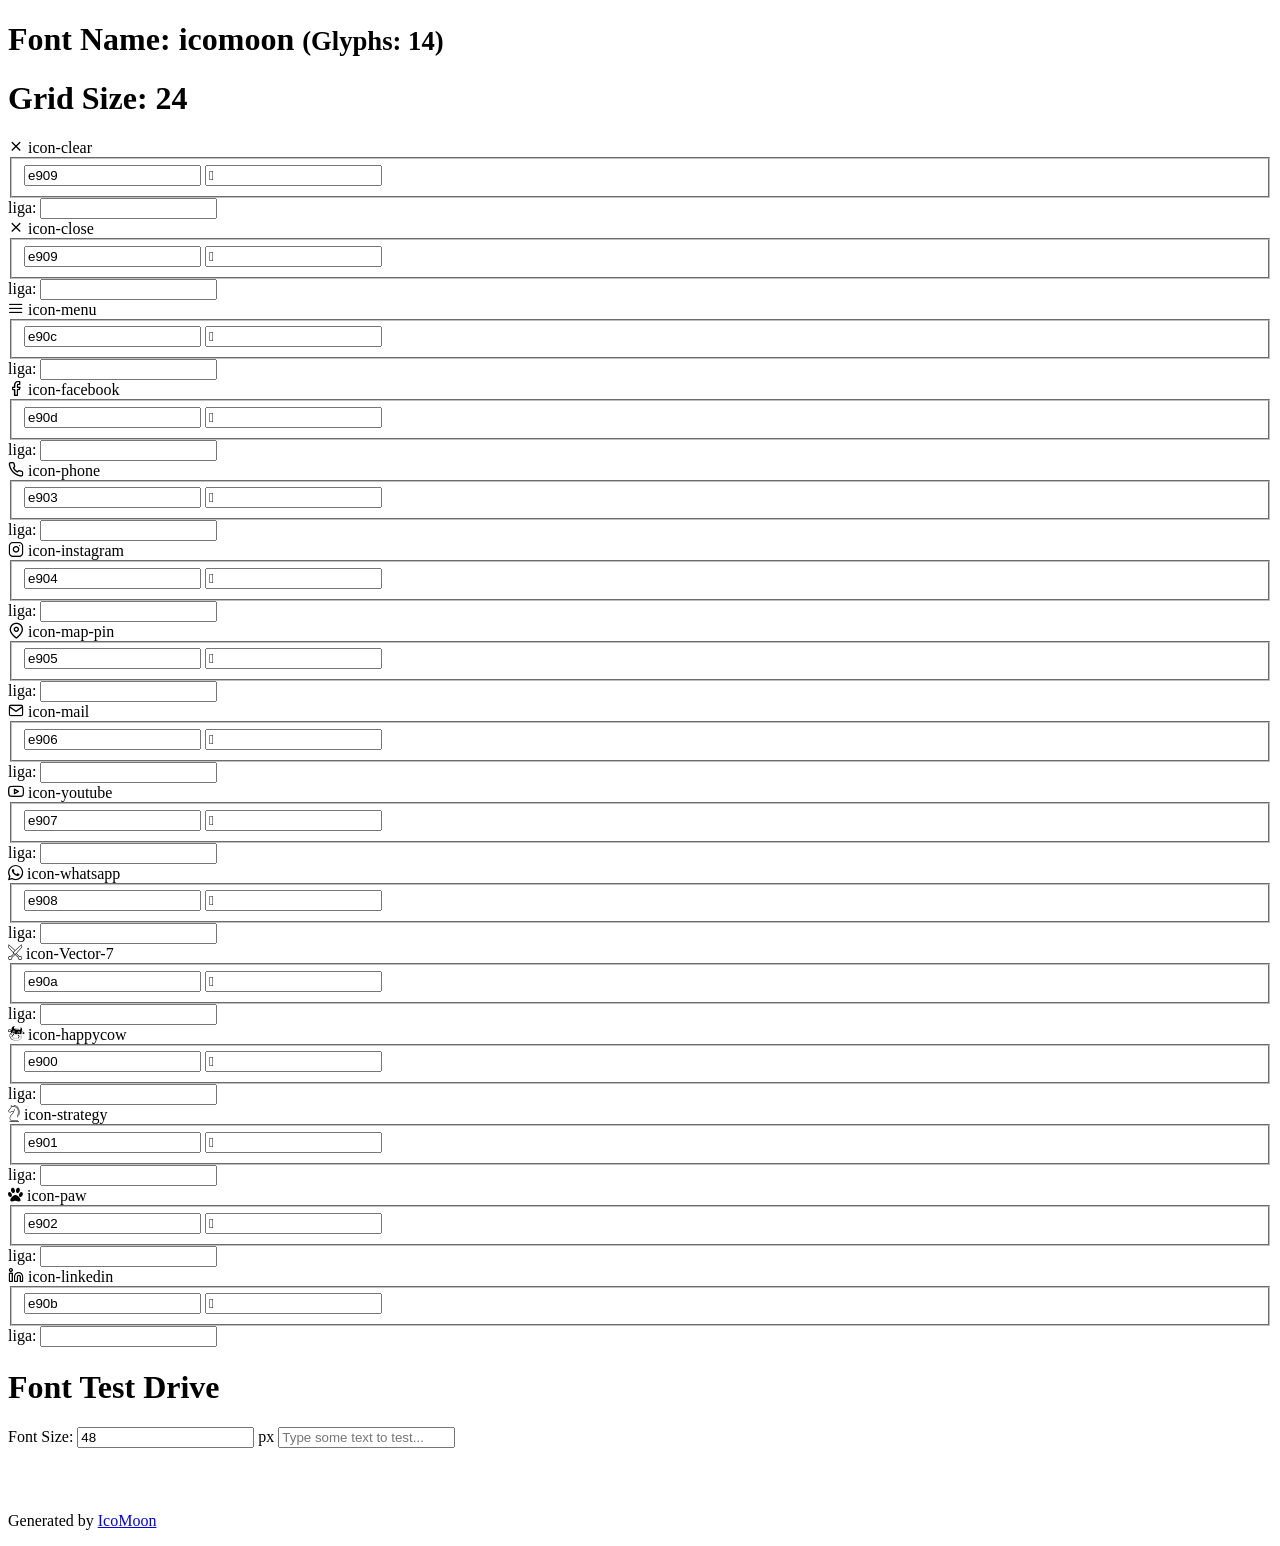
==== assets/fonts/demo.html @ 10bba3b9 "Subindo o site" ====
<!doctype html>
<html>
<head>
    <meta charset="utf-8">
    <title>IcoMoon Demo</title>
    <meta name="description" content="An Icon Font Generated By IcoMoon.io">
    <meta name="viewport" content="width=device-width, initial-scale=1">
    <link rel="stylesheet" href="demo-files/demo.css">
    <link rel="stylesheet" href="style.css"></head>
<body>
    <div class="bgc1 clearfix">
        <h1 class="mhmm mvm"><span class="fgc1">Font Name:</span> icomoon <small class="fgc1">(Glyphs:&nbsp;14)</small></h1>
    </div>
    <div class="clearfix mhl ptl">
        <h1 class="mvm mtn fgc1">Grid Size: 24</h1>
        <div class="glyph fs1">
            <div class="clearfix bshadow0 pbs">
                <span class="icon-clear"></span>
                <span class="mls"> icon-clear</span>
            </div>
            <fieldset class="fs0 size1of1 clearfix hidden-false">
                <input type="text" readonly value="e909" class="unit size1of2" />
                <input type="text" maxlength="1" readonly value="&#xe909;" class="unitRight size1of2 talign-right" />
            </fieldset>
            <div class="fs0 bshadow0 clearfix hidden-true">
                <span class="unit pvs fgc1">liga: </span>
                <input type="text" readonly value="" class="liga unitRight" />
            </div>
        </div>
        <div class="glyph fs1">
            <div class="clearfix bshadow0 pbs">
                <span class="icon-close"></span>
                <span class="mls"> icon-close</span>
            </div>
            <fieldset class="fs0 size1of1 clearfix hidden-false">
                <input type="text" readonly value="e909" class="unit size1of2" />
                <input type="text" maxlength="1" readonly value="&#xe909;" class="unitRight size1of2 talign-right" />
            </fieldset>
            <div class="fs0 bshadow0 clearfix hidden-true">
                <span class="unit pvs fgc1">liga: </span>
                <input type="text" readonly value="" class="liga unitRight" />
            </div>
        </div>
        <div class="glyph fs1">
            <div class="clearfix bshadow0 pbs">
                <span class="icon-menu"></span>
                <span class="mls"> icon-menu</span>
            </div>
            <fieldset class="fs0 size1of1 clearfix hidden-false">
                <input type="text" readonly value="e90c" class="unit size1of2" />
                <input type="text" maxlength="1" readonly value="&#xe90c;" class="unitRight size1of2 talign-right" />
            </fieldset>
            <div class="fs0 bshadow0 clearfix hidden-true">
                <span class="unit pvs fgc1">liga: </span>
                <input type="text" readonly value="" class="liga unitRight" />
            </div>
        </div>
        <div class="glyph fs1">
            <div class="clearfix bshadow0 pbs">
                <span class="icon-facebook"></span>
                <span class="mls"> icon-facebook</span>
            </div>
            <fieldset class="fs0 size1of1 clearfix hidden-false">
                <input type="text" readonly value="e90d" class="unit size1of2" />
                <input type="text" maxlength="1" readonly value="&#xe90d;" class="unitRight size1of2 talign-right" />
            </fieldset>
            <div class="fs0 bshadow0 clearfix hidden-true">
                <span class="unit pvs fgc1">liga: </span>
                <input type="text" readonly value="" class="liga unitRight" />
            </div>
        </div>
        <div class="glyph fs1">
            <div class="clearfix bshadow0 pbs">
                <span class="icon-phone"></span>
                <span class="mls"> icon-phone</span>
            </div>
            <fieldset class="fs0 size1of1 clearfix hidden-false">
                <input type="text" readonly value="e903" class="unit size1of2" />
                <input type="text" maxlength="1" readonly value="&#xe903;" class="unitRight size1of2 talign-right" />
            </fieldset>
            <div class="fs0 bshadow0 clearfix hidden-true">
                <span class="unit pvs fgc1">liga: </span>
                <input type="text" readonly value="" class="liga unitRight" />
            </div>
        </div>
        <div class="glyph fs1">
            <div class="clearfix bshadow0 pbs">
                <span class="icon-instagram"></span>
                <span class="mls"> icon-instagram</span>
            </div>
            <fieldset class="fs0 size1of1 clearfix hidden-false">
                <input type="text" readonly value="e904" class="unit size1of2" />
                <input type="text" maxlength="1" readonly value="&#xe904;" class="unitRight size1of2 talign-right" />
            </fieldset>
            <div class="fs0 bshadow0 clearfix hidden-true">
                <span class="unit pvs fgc1">liga: </span>
                <input type="text" readonly value="" class="liga unitRight" />
            </div>
        </div>
        <div class="glyph fs1">
            <div class="clearfix bshadow0 pbs">
                <span class="icon-map-pin"></span>
                <span class="mls"> icon-map-pin</span>
            </div>
            <fieldset class="fs0 size1of1 clearfix hidden-false">
                <input type="text" readonly value="e905" class="unit size1of2" />
                <input type="text" maxlength="1" readonly value="&#xe905;" class="unitRight size1of2 talign-right" />
            </fieldset>
            <div class="fs0 bshadow0 clearfix hidden-true">
                <span class="unit pvs fgc1">liga: </span>
                <input type="text" readonly value="" class="liga unitRight" />
            </div>
        </div>
        <div class="glyph fs1">
            <div class="clearfix bshadow0 pbs">
                <span class="icon-mail"></span>
                <span class="mls"> icon-mail</span>
            </div>
            <fieldset class="fs0 size1of1 clearfix hidden-false">
                <input type="text" readonly value="e906" class="unit size1of2" />
                <input type="text" maxlength="1" readonly value="&#xe906;" class="unitRight size1of2 talign-right" />
            </fieldset>
            <div class="fs0 bshadow0 clearfix hidden-true">
                <span class="unit pvs fgc1">liga: </span>
                <input type="text" readonly value="" class="liga unitRight" />
            </div>
        </div>
        <div class="glyph fs1">
            <div class="clearfix bshadow0 pbs">
                <span class="icon-youtube"></span>
                <span class="mls"> icon-youtube</span>
            </div>
            <fieldset class="fs0 size1of1 clearfix hidden-false">
                <input type="text" readonly value="e907" class="unit size1of2" />
                <input type="text" maxlength="1" readonly value="&#xe907;" class="unitRight size1of2 talign-right" />
            </fieldset>
            <div class="fs0 bshadow0 clearfix hidden-true">
                <span class="unit pvs fgc1">liga: </span>
                <input type="text" readonly value="" class="liga unitRight" />
            </div>
        </div>
        <div class="glyph fs1">
            <div class="clearfix bshadow0 pbs">
                <span class="icon-whatsapp"></span>
                <span class="mls"> icon-whatsapp</span>
            </div>
            <fieldset class="fs0 size1of1 clearfix hidden-false">
                <input type="text" readonly value="e908" class="unit size1of2" />
                <input type="text" maxlength="1" readonly value="&#xe908;" class="unitRight size1of2 talign-right" />
            </fieldset>
            <div class="fs0 bshadow0 clearfix hidden-true">
                <span class="unit pvs fgc1">liga: </span>
                <input type="text" readonly value="" class="liga unitRight" />
            </div>
        </div>
        <div class="glyph fs1">
            <div class="clearfix bshadow0 pbs">
                <span class="icon-Vector-7"></span>
                <span class="mls"> icon-Vector-7</span>
            </div>
            <fieldset class="fs0 size1of1 clearfix hidden-false">
                <input type="text" readonly value="e90a" class="unit size1of2" />
                <input type="text" maxlength="1" readonly value="&#xe90a;" class="unitRight size1of2 talign-right" />
            </fieldset>
            <div class="fs0 bshadow0 clearfix hidden-true">
                <span class="unit pvs fgc1">liga: </span>
                <input type="text" readonly value="" class="liga unitRight" />
            </div>
        </div>
        <div class="glyph fs1">
            <div class="clearfix bshadow0 pbs">
                <span class="icon-happycow"></span>
                <span class="mls"> icon-happycow</span>
            </div>
            <fieldset class="fs0 size1of1 clearfix hidden-false">
                <input type="text" readonly value="e900" class="unit size1of2" />
                <input type="text" maxlength="1" readonly value="&#xe900;" class="unitRight size1of2 talign-right" />
            </fieldset>
            <div class="fs0 bshadow0 clearfix hidden-true">
                <span class="unit pvs fgc1">liga: </span>
                <input type="text" readonly value="" class="liga unitRight" />
            </div>
        </div>
        <div class="glyph fs1">
            <div class="clearfix bshadow0 pbs">
                <span class="icon-strategy"></span>
                <span class="mls"> icon-strategy</span>
            </div>
            <fieldset class="fs0 size1of1 clearfix hidden-false">
                <input type="text" readonly value="e901" class="unit size1of2" />
                <input type="text" maxlength="1" readonly value="&#xe901;" class="unitRight size1of2 talign-right" />
            </fieldset>
            <div class="fs0 bshadow0 clearfix hidden-true">
                <span class="unit pvs fgc1">liga: </span>
                <input type="text" readonly value="" class="liga unitRight" />
            </div>
        </div>
        <div class="glyph fs1">
            <div class="clearfix bshadow0 pbs">
                <span class="icon-paw"></span>
                <span class="mls"> icon-paw</span>
            </div>
            <fieldset class="fs0 size1of1 clearfix hidden-false">
                <input type="text" readonly value="e902" class="unit size1of2" />
                <input type="text" maxlength="1" readonly value="&#xe902;" class="unitRight size1of2 talign-right" />
            </fieldset>
            <div class="fs0 bshadow0 clearfix hidden-true">
                <span class="unit pvs fgc1">liga: </span>
                <input type="text" readonly value="" class="liga unitRight" />
            </div>
        </div>
        <div class="glyph fs1">
            <div class="clearfix bshadow0 pbs">
                <span class="icon-linkedin"></span>
                <span class="mls"> icon-linkedin</span>
            </div>
            <fieldset class="fs0 size1of1 clearfix hidden-false">
                <input type="text" readonly value="e90b" class="unit size1of2" />
                <input type="text" maxlength="1" readonly value="&#xe90b;" class="unitRight size1of2 talign-right" />
            </fieldset>
            <div class="fs0 bshadow0 clearfix hidden-true">
                <span class="unit pvs fgc1">liga: </span>
                <input type="text" readonly value="" class="liga unitRight" />
            </div>
        </div>
    </div>

    <!--[if gt IE 8]><!-->
    <div class="mhl clearfix mbl">
        <h1>Font Test Drive</h1>
        <label>
            Font Size: <input id="fontSize" type="number" class="textbox0 mbm"
            min="8" value="48" />
            px
        </label>
        <input id="testText" type="text" class="phl size1of1 mvl"
        placeholder="Type some text to test..." value=""/>
        <div id="testDrive" class="icon-" style="font-family: icomoon">&nbsp;
        </div>
    </div>
    <!--<![endif]-->
    <div class="bgc1 clearfix">
        <p class="mhl">Generated by <a href="https://icomoon.io/app">IcoMoon</a></p>
    </div>

    <script src="demo-files/demo.js"></script>
</body>
</html>
---- assets/fonts/style.css ----
@font-face {
  font-family: 'icomoon';
  src:  url('fonts/icomoon.eot?ot1vqi');
  src:  url('fonts/icomoon.eot?ot1vqi#iefix') format('embedded-opentype'),
    url('fonts/icomoon.ttf?ot1vqi') format('truetype'),
    url('fonts/icomoon.woff?ot1vqi') format('woff'),
    url('fonts/icomoon.svg?ot1vqi#icomoon') format('svg');
  font-weight: normal;
  font-style: normal;
  font-display: block;
}

[class^="icon-"], [class*=" icon-"] {
  /* use !important to prevent issues with browser extensions that change fonts */
  font-family: 'icomoon' !important;
  speak: never;
  font-style: normal;
  font-weight: normal;
  font-variant: normal;
  text-transform: none;
  line-height: 1;

  /* Better Font Rendering =========== */
  -webkit-font-smoothing: antialiased;
  -moz-osx-font-smoothing: grayscale;
}

.icon-clear:before {
  content: "\e909";
}
.icon-close:before {
  content: "\e909";
}
.icon-menu:before {
  content: "\e90c";
}
.icon-facebook:before {
  content: "\e90d";
}
.icon-phone:before {
  content: "\e903";
}
.icon-instagram:before {
  content: "\e904";
}
.icon-map-pin:before {
  content: "\e905";
}
.icon-mail:before {
  content: "\e906";
}
.icon-youtube:before {
  content: "\e907";
}
.icon-whatsapp:before {
  content: "\e908";
}
.icon-Vector-7:before {
  content: "\e90a";
}
.icon-happycow:before {
  content: "\e900";
}
.icon-strategy:before {
  content: "\e901";
}
.icon-paw:before {
  content: "\e902";
}
.icon-linkedin:before {
  content: "\e90b";
}
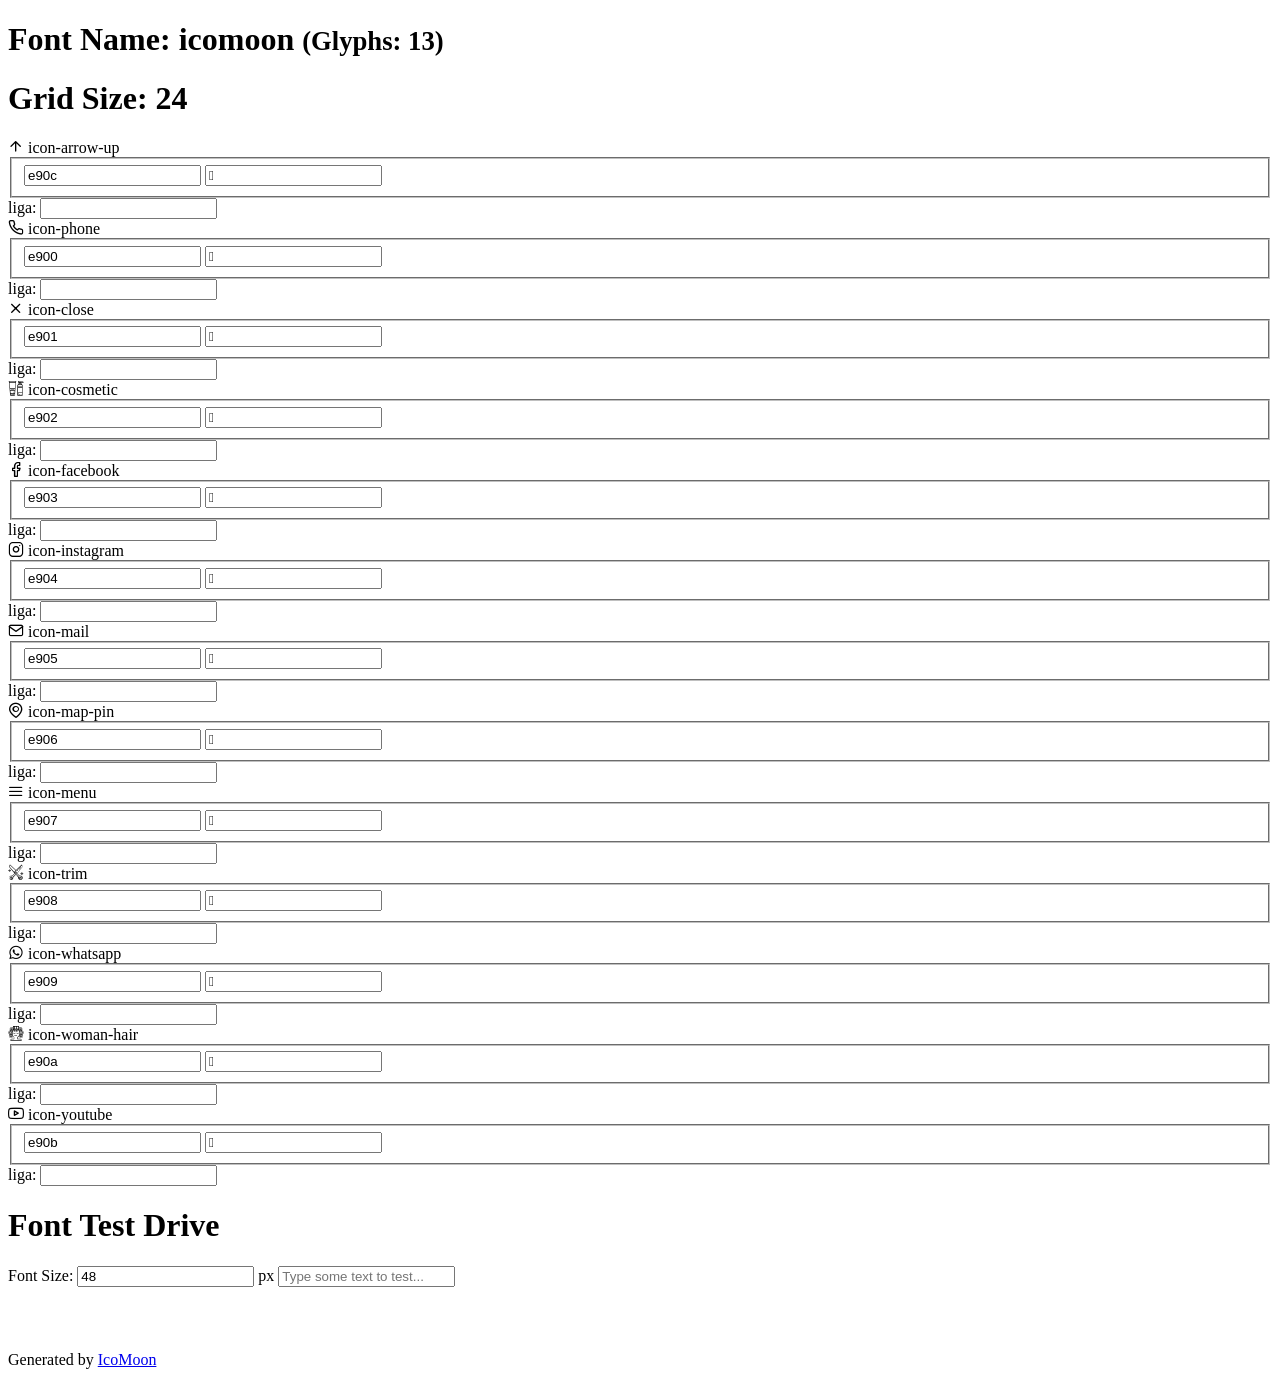
==== commit 5de40537: "Atualizando o site" ====
--- a/assets/fonts/demo.html
+++ b/assets/fonts/demo.html
@@ -9,14 +9,154 @@
     <link rel="stylesheet" href="style.css"></head>
 <body>
     <div class="bgc1 clearfix">
-        <h1 class="mhmm mvm"><span class="fgc1">Font Name:</span> icomoon <small class="fgc1">(Glyphs:&nbsp;14)</small></h1>
+        <h1 class="mhmm mvm"><span class="fgc1">Font Name:</span> icomoon <small class="fgc1">(Glyphs:&nbsp;13)</small></h1>
     </div>
     <div class="clearfix mhl ptl">
         <h1 class="mvm mtn fgc1">Grid Size: 24</h1>
         <div class="glyph fs1">
             <div class="clearfix bshadow0 pbs">
-                <span class="icon-clear"></span>
-                <span class="mls"> icon-clear</span>
+                <span class="icon-arrow-up"></span>
+                <span class="mls"> icon-arrow-up</span>
+            </div>
+            <fieldset class="fs0 size1of1 clearfix hidden-false">
+                <input type="text" readonly value="e90c" class="unit size1of2" />
+                <input type="text" maxlength="1" readonly value="&#xe90c;" class="unitRight size1of2 talign-right" />
+            </fieldset>
+            <div class="fs0 bshadow0 clearfix hidden-true">
+                <span class="unit pvs fgc1">liga: </span>
+                <input type="text" readonly value="" class="liga unitRight" />
+            </div>
+        </div>
+        <div class="glyph fs1">
+            <div class="clearfix bshadow0 pbs">
+                <span class="icon-phone"></span>
+                <span class="mls"> icon-phone</span>
+            </div>
+            <fieldset class="fs0 size1of1 clearfix hidden-false">
+                <input type="text" readonly value="e900" class="unit size1of2" />
+                <input type="text" maxlength="1" readonly value="&#xe900;" class="unitRight size1of2 talign-right" />
+            </fieldset>
+            <div class="fs0 bshadow0 clearfix hidden-true">
+                <span class="unit pvs fgc1">liga: </span>
+                <input type="text" readonly value="" class="liga unitRight" />
+            </div>
+        </div>
+        <div class="glyph fs1">
+            <div class="clearfix bshadow0 pbs">
+                <span class="icon-close"></span>
+                <span class="mls"> icon-close</span>
+            </div>
+            <fieldset class="fs0 size1of1 clearfix hidden-false">
+                <input type="text" readonly value="e901" class="unit size1of2" />
+                <input type="text" maxlength="1" readonly value="&#xe901;" class="unitRight size1of2 talign-right" />
+            </fieldset>
+            <div class="fs0 bshadow0 clearfix hidden-true">
+                <span class="unit pvs fgc1">liga: </span>
+                <input type="text" readonly value="" class="liga unitRight" />
+            </div>
+        </div>
+        <div class="glyph fs1">
+            <div class="clearfix bshadow0 pbs">
+                <span class="icon-cosmetic"></span>
+                <span class="mls"> icon-cosmetic</span>
+            </div>
+            <fieldset class="fs0 size1of1 clearfix hidden-false">
+                <input type="text" readonly value="e902" class="unit size1of2" />
+                <input type="text" maxlength="1" readonly value="&#xe902;" class="unitRight size1of2 talign-right" />
+            </fieldset>
+            <div class="fs0 bshadow0 clearfix hidden-true">
+                <span class="unit pvs fgc1">liga: </span>
+                <input type="text" readonly value="" class="liga unitRight" />
+            </div>
+        </div>
+        <div class="glyph fs1">
+            <div class="clearfix bshadow0 pbs">
+                <span class="icon-facebook"></span>
+                <span class="mls"> icon-facebook</span>
+            </div>
+            <fieldset class="fs0 size1of1 clearfix hidden-false">
+                <input type="text" readonly value="e903" class="unit size1of2" />
+                <input type="text" maxlength="1" readonly value="&#xe903;" class="unitRight size1of2 talign-right" />
+            </fieldset>
+            <div class="fs0 bshadow0 clearfix hidden-true">
+                <span class="unit pvs fgc1">liga: </span>
+                <input type="text" readonly value="" class="liga unitRight" />
+            </div>
+        </div>
+        <div class="glyph fs1">
+            <div class="clearfix bshadow0 pbs">
+                <span class="icon-instagram"></span>
+                <span class="mls"> icon-instagram</span>
+            </div>
+            <fieldset class="fs0 size1of1 clearfix hidden-false">
+                <input type="text" readonly value="e904" class="unit size1of2" />
+                <input type="text" maxlength="1" readonly value="&#xe904;" class="unitRight size1of2 talign-right" />
+            </fieldset>
+            <div class="fs0 bshadow0 clearfix hidden-true">
+                <span class="unit pvs fgc1">liga: </span>
+                <input type="text" readonly value="" class="liga unitRight" />
+            </div>
+        </div>
+        <div class="glyph fs1">
+            <div class="clearfix bshadow0 pbs">
+                <span class="icon-mail"></span>
+                <span class="mls"> icon-mail</span>
+            </div>
+            <fieldset class="fs0 size1of1 clearfix hidden-false">
+                <input type="text" readonly value="e905" class="unit size1of2" />
+                <input type="text" maxlength="1" readonly value="&#xe905;" class="unitRight size1of2 talign-right" />
+            </fieldset>
+            <div class="fs0 bshadow0 clearfix hidden-true">
+                <span class="unit pvs fgc1">liga: </span>
+                <input type="text" readonly value="" class="liga unitRight" />
+            </div>
+        </div>
+        <div class="glyph fs1">
+            <div class="clearfix bshadow0 pbs">
+                <span class="icon-map-pin"></span>
+                <span class="mls"> icon-map-pin</span>
+            </div>
+            <fieldset class="fs0 size1of1 clearfix hidden-false">
+                <input type="text" readonly value="e906" class="unit size1of2" />
+                <input type="text" maxlength="1" readonly value="&#xe906;" class="unitRight size1of2 talign-right" />
+            </fieldset>
+            <div class="fs0 bshadow0 clearfix hidden-true">
+                <span class="unit pvs fgc1">liga: </span>
+                <input type="text" readonly value="" class="liga unitRight" />
+            </div>
+        </div>
+        <div class="glyph fs1">
+            <div class="clearfix bshadow0 pbs">
+                <span class="icon-menu"></span>
+                <span class="mls"> icon-menu</span>
+            </div>
+            <fieldset class="fs0 size1of1 clearfix hidden-false">
+                <input type="text" readonly value="e907" class="unit size1of2" />
+                <input type="text" maxlength="1" readonly value="&#xe907;" class="unitRight size1of2 talign-right" />
+            </fieldset>
+            <div class="fs0 bshadow0 clearfix hidden-true">
+                <span class="unit pvs fgc1">liga: </span>
+                <input type="text" readonly value="" class="liga unitRight" />
+            </div>
+        </div>
+        <div class="glyph fs1">
+            <div class="clearfix bshadow0 pbs">
+                <span class="icon-trim"></span>
+                <span class="mls"> icon-trim</span>
+            </div>
+            <fieldset class="fs0 size1of1 clearfix hidden-false">
+                <input type="text" readonly value="e908" class="unit size1of2" />
+                <input type="text" maxlength="1" readonly value="&#xe908;" class="unitRight size1of2 talign-right" />
+            </fieldset>
+            <div class="fs0 bshadow0 clearfix hidden-true">
+                <span class="unit pvs fgc1">liga: </span>
+                <input type="text" readonly value="" class="liga unitRight" />
+            </div>
+        </div>
+        <div class="glyph fs1">
+            <div class="clearfix bshadow0 pbs">
+                <span class="icon-whatsapp"></span>
+                <span class="mls"> icon-whatsapp</span>
             </div>
             <fieldset class="fs0 size1of1 clearfix hidden-false">
                 <input type="text" readonly value="e909" class="unit size1of2" />
@@ -29,96 +169,12 @@
         </div>
         <div class="glyph fs1">
             <div class="clearfix bshadow0 pbs">
-                <span class="icon-close"></span>
-                <span class="mls"> icon-close</span>
-            </div>
-            <fieldset class="fs0 size1of1 clearfix hidden-false">
-                <input type="text" readonly value="e909" class="unit size1of2" />
-                <input type="text" maxlength="1" readonly value="&#xe909;" class="unitRight size1of2 talign-right" />
-            </fieldset>
-            <div class="fs0 bshadow0 clearfix hidden-true">
-                <span class="unit pvs fgc1">liga: </span>
-                <input type="text" readonly value="" class="liga unitRight" />
-            </div>
-        </div>
-        <div class="glyph fs1">
-            <div class="clearfix bshadow0 pbs">
-                <span class="icon-menu"></span>
-                <span class="mls"> icon-menu</span>
-            </div>
-            <fieldset class="fs0 size1of1 clearfix hidden-false">
-                <input type="text" readonly value="e90c" class="unit size1of2" />
-                <input type="text" maxlength="1" readonly value="&#xe90c;" class="unitRight size1of2 talign-right" />
-            </fieldset>
-            <div class="fs0 bshadow0 clearfix hidden-true">
-                <span class="unit pvs fgc1">liga: </span>
-                <input type="text" readonly value="" class="liga unitRight" />
-            </div>
-        </div>
-        <div class="glyph fs1">
-            <div class="clearfix bshadow0 pbs">
-                <span class="icon-facebook"></span>
-                <span class="mls"> icon-facebook</span>
-            </div>
-            <fieldset class="fs0 size1of1 clearfix hidden-false">
-                <input type="text" readonly value="e90d" class="unit size1of2" />
-                <input type="text" maxlength="1" readonly value="&#xe90d;" class="unitRight size1of2 talign-right" />
-            </fieldset>
-            <div class="fs0 bshadow0 clearfix hidden-true">
-                <span class="unit pvs fgc1">liga: </span>
-                <input type="text" readonly value="" class="liga unitRight" />
-            </div>
-        </div>
-        <div class="glyph fs1">
-            <div class="clearfix bshadow0 pbs">
-                <span class="icon-phone"></span>
-                <span class="mls"> icon-phone</span>
-            </div>
-            <fieldset class="fs0 size1of1 clearfix hidden-false">
-                <input type="text" readonly value="e903" class="unit size1of2" />
-                <input type="text" maxlength="1" readonly value="&#xe903;" class="unitRight size1of2 talign-right" />
-            </fieldset>
-            <div class="fs0 bshadow0 clearfix hidden-true">
-                <span class="unit pvs fgc1">liga: </span>
-                <input type="text" readonly value="" class="liga unitRight" />
-            </div>
-        </div>
-        <div class="glyph fs1">
-            <div class="clearfix bshadow0 pbs">
-                <span class="icon-instagram"></span>
-                <span class="mls"> icon-instagram</span>
-            </div>
-            <fieldset class="fs0 size1of1 clearfix hidden-false">
-                <input type="text" readonly value="e904" class="unit size1of2" />
-                <input type="text" maxlength="1" readonly value="&#xe904;" class="unitRight size1of2 talign-right" />
-            </fieldset>
-            <div class="fs0 bshadow0 clearfix hidden-true">
-                <span class="unit pvs fgc1">liga: </span>
-                <input type="text" readonly value="" class="liga unitRight" />
-            </div>
-        </div>
-        <div class="glyph fs1">
-            <div class="clearfix bshadow0 pbs">
-                <span class="icon-map-pin"></span>
-                <span class="mls"> icon-map-pin</span>
-            </div>
-            <fieldset class="fs0 size1of1 clearfix hidden-false">
-                <input type="text" readonly value="e905" class="unit size1of2" />
-                <input type="text" maxlength="1" readonly value="&#xe905;" class="unitRight size1of2 talign-right" />
-            </fieldset>
-            <div class="fs0 bshadow0 clearfix hidden-true">
-                <span class="unit pvs fgc1">liga: </span>
-                <input type="text" readonly value="" class="liga unitRight" />
-            </div>
-        </div>
-        <div class="glyph fs1">
-            <div class="clearfix bshadow0 pbs">
-                <span class="icon-mail"></span>
-                <span class="mls"> icon-mail</span>
-            </div>
-            <fieldset class="fs0 size1of1 clearfix hidden-false">
-                <input type="text" readonly value="e906" class="unit size1of2" />
-                <input type="text" maxlength="1" readonly value="&#xe906;" class="unitRight size1of2 talign-right" />
+                <span class="icon-woman-hair"></span>
+                <span class="mls"> icon-woman-hair</span>
+            </div>
+            <fieldset class="fs0 size1of1 clearfix hidden-false">
+                <input type="text" readonly value="e90a" class="unit size1of2" />
+                <input type="text" maxlength="1" readonly value="&#xe90a;" class="unitRight size1of2 talign-right" />
             </fieldset>
             <div class="fs0 bshadow0 clearfix hidden-true">
                 <span class="unit pvs fgc1">liga: </span>
@@ -129,90 +185,6 @@
             <div class="clearfix bshadow0 pbs">
                 <span class="icon-youtube"></span>
                 <span class="mls"> icon-youtube</span>
-            </div>
-            <fieldset class="fs0 size1of1 clearfix hidden-false">
-                <input type="text" readonly value="e907" class="unit size1of2" />
-                <input type="text" maxlength="1" readonly value="&#xe907;" class="unitRight size1of2 talign-right" />
-            </fieldset>
-            <div class="fs0 bshadow0 clearfix hidden-true">
-                <span class="unit pvs fgc1">liga: </span>
-                <input type="text" readonly value="" class="liga unitRight" />
-            </div>
-        </div>
-        <div class="glyph fs1">
-            <div class="clearfix bshadow0 pbs">
-                <span class="icon-whatsapp"></span>
-                <span class="mls"> icon-whatsapp</span>
-            </div>
-            <fieldset class="fs0 size1of1 clearfix hidden-false">
-                <input type="text" readonly value="e908" class="unit size1of2" />
-                <input type="text" maxlength="1" readonly value="&#xe908;" class="unitRight size1of2 talign-right" />
-            </fieldset>
-            <div class="fs0 bshadow0 clearfix hidden-true">
-                <span class="unit pvs fgc1">liga: </span>
-                <input type="text" readonly value="" class="liga unitRight" />
-            </div>
-        </div>
-        <div class="glyph fs1">
-            <div class="clearfix bshadow0 pbs">
-                <span class="icon-Vector-7"></span>
-                <span class="mls"> icon-Vector-7</span>
-            </div>
-            <fieldset class="fs0 size1of1 clearfix hidden-false">
-                <input type="text" readonly value="e90a" class="unit size1of2" />
-                <input type="text" maxlength="1" readonly value="&#xe90a;" class="unitRight size1of2 talign-right" />
-            </fieldset>
-            <div class="fs0 bshadow0 clearfix hidden-true">
-                <span class="unit pvs fgc1">liga: </span>
-                <input type="text" readonly value="" class="liga unitRight" />
-            </div>
-        </div>
-        <div class="glyph fs1">
-            <div class="clearfix bshadow0 pbs">
-                <span class="icon-happycow"></span>
-                <span class="mls"> icon-happycow</span>
-            </div>
-            <fieldset class="fs0 size1of1 clearfix hidden-false">
-                <input type="text" readonly value="e900" class="unit size1of2" />
-                <input type="text" maxlength="1" readonly value="&#xe900;" class="unitRight size1of2 talign-right" />
-            </fieldset>
-            <div class="fs0 bshadow0 clearfix hidden-true">
-                <span class="unit pvs fgc1">liga: </span>
-                <input type="text" readonly value="" class="liga unitRight" />
-            </div>
-        </div>
-        <div class="glyph fs1">
-            <div class="clearfix bshadow0 pbs">
-                <span class="icon-strategy"></span>
-                <span class="mls"> icon-strategy</span>
-            </div>
-            <fieldset class="fs0 size1of1 clearfix hidden-false">
-                <input type="text" readonly value="e901" class="unit size1of2" />
-                <input type="text" maxlength="1" readonly value="&#xe901;" class="unitRight size1of2 talign-right" />
-            </fieldset>
-            <div class="fs0 bshadow0 clearfix hidden-true">
-                <span class="unit pvs fgc1">liga: </span>
-                <input type="text" readonly value="" class="liga unitRight" />
-            </div>
-        </div>
-        <div class="glyph fs1">
-            <div class="clearfix bshadow0 pbs">
-                <span class="icon-paw"></span>
-                <span class="mls"> icon-paw</span>
-            </div>
-            <fieldset class="fs0 size1of1 clearfix hidden-false">
-                <input type="text" readonly value="e902" class="unit size1of2" />
-                <input type="text" maxlength="1" readonly value="&#xe902;" class="unitRight size1of2 talign-right" />
-            </fieldset>
-            <div class="fs0 bshadow0 clearfix hidden-true">
-                <span class="unit pvs fgc1">liga: </span>
-                <input type="text" readonly value="" class="liga unitRight" />
-            </div>
-        </div>
-        <div class="glyph fs1">
-            <div class="clearfix bshadow0 pbs">
-                <span class="icon-linkedin"></span>
-                <span class="mls"> icon-linkedin</span>
             </div>
             <fieldset class="fs0 size1of1 clearfix hidden-false">
                 <input type="text" readonly value="e90b" class="unit size1of2" />
--- a/assets/fonts/style.css
+++ b/assets/fonts/style.css
@@ -1,10 +1,10 @@
 @font-face {
   font-family: 'icomoon';
-  src:  url('fonts/icomoon.eot?ot1vqi');
-  src:  url('fonts/icomoon.eot?ot1vqi#iefix') format('embedded-opentype'),
-    url('fonts/icomoon.ttf?ot1vqi') format('truetype'),
-    url('fonts/icomoon.woff?ot1vqi') format('woff'),
-    url('fonts/icomoon.svg?ot1vqi#icomoon') format('svg');
+  src:  url('fonts/icomoon.eot?pb82g0');
+  src:  url('fonts/icomoon.eot?pb82g0#iefix') format('embedded-opentype'),
+    url('fonts/icomoon.ttf?pb82g0') format('truetype'),
+    url('fonts/icomoon.woff?pb82g0') format('woff'),
+    url('fonts/icomoon.svg?pb82g0#icomoon') format('svg');
   font-weight: normal;
   font-style: normal;
   font-display: block;
@@ -25,48 +25,42 @@
   -moz-osx-font-smoothing: grayscale;
 }
 
-.icon-clear:before {
-  content: "\e909";
+.icon-arrow-up:before {
+  content: "\e90c";
+}
+.icon-phone:before {
+  content: "\e900";
 }
 .icon-close:before {
-  content: "\e909";
+  content: "\e901";
 }
-.icon-menu:before {
-  content: "\e90c";
+.icon-cosmetic:before {
+  content: "\e902";
 }
 .icon-facebook:before {
-  content: "\e90d";
-}
-.icon-phone:before {
   content: "\e903";
 }
 .icon-instagram:before {
   content: "\e904";
 }
-.icon-map-pin:before {
+.icon-mail:before {
   content: "\e905";
 }
-.icon-mail:before {
+.icon-map-pin:before {
   content: "\e906";
 }
-.icon-youtube:before {
+.icon-menu:before {
   content: "\e907";
 }
-.icon-whatsapp:before {
+.icon-trim:before {
   content: "\e908";
 }
-.icon-Vector-7:before {
+.icon-whatsapp:before {
+  content: "\e909";
+}
+.icon-woman-hair:before {
   content: "\e90a";
 }
-.icon-happycow:before {
-  content: "\e900";
-}
-.icon-strategy:before {
-  content: "\e901";
-}
-.icon-paw:before {
-  content: "\e902";
-}
-.icon-linkedin:before {
+.icon-youtube:before {
   content: "\e90b";
 }
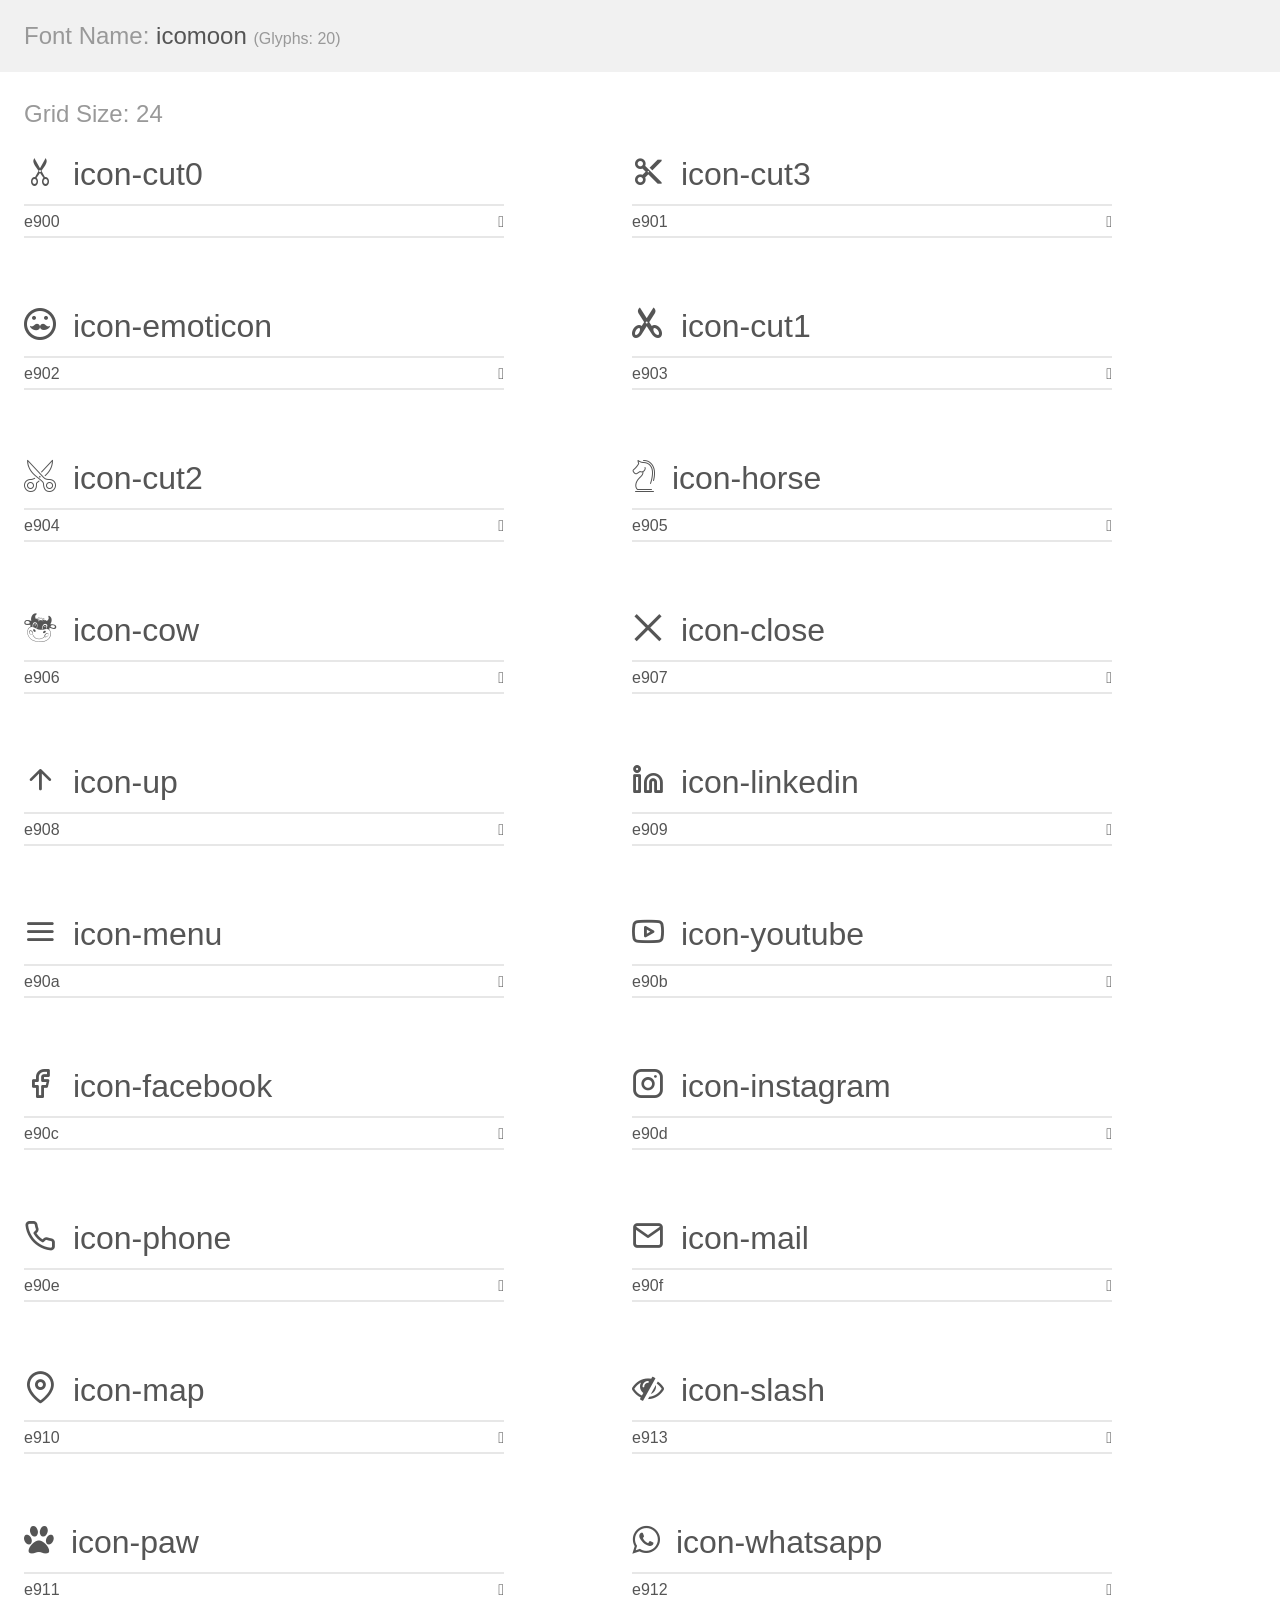
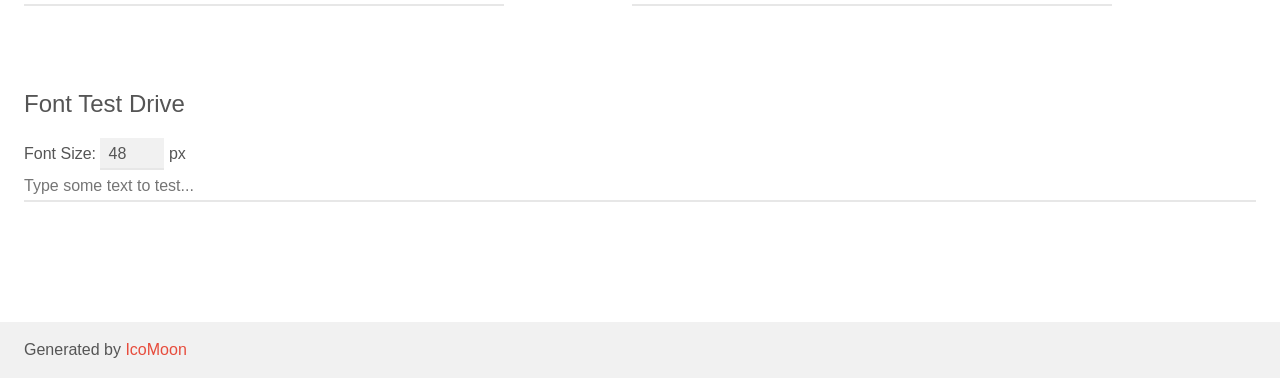
==== commit 02f2e53b: "." ====
--- a/assets/fonts/demo.html
+++ b/assets/fonts/demo.html
@@ -9,14 +9,182 @@
     <link rel="stylesheet" href="style.css"></head>
 <body>
     <div class="bgc1 clearfix">
-        <h1 class="mhmm mvm"><span class="fgc1">Font Name:</span> icomoon <small class="fgc1">(Glyphs:&nbsp;13)</small></h1>
+        <h1 class="mhmm mvm"><span class="fgc1">Font Name:</span> icomoon <small class="fgc1">(Glyphs:&nbsp;20)</small></h1>
     </div>
     <div class="clearfix mhl ptl">
         <h1 class="mvm mtn fgc1">Grid Size: 24</h1>
         <div class="glyph fs1">
             <div class="clearfix bshadow0 pbs">
-                <span class="icon-arrow-up"></span>
-                <span class="mls"> icon-arrow-up</span>
+                <span class="icon-cut0"></span>
+                <span class="mls"> icon-cut0</span>
+            </div>
+            <fieldset class="fs0 size1of1 clearfix hidden-false">
+                <input type="text" readonly value="e900" class="unit size1of2" />
+                <input type="text" maxlength="1" readonly value="&#xe900;" class="unitRight size1of2 talign-right" />
+            </fieldset>
+            <div class="fs0 bshadow0 clearfix hidden-true">
+                <span class="unit pvs fgc1">liga: </span>
+                <input type="text" readonly value="" class="liga unitRight" />
+            </div>
+        </div>
+        <div class="glyph fs1">
+            <div class="clearfix bshadow0 pbs">
+                <span class="icon-cut3"></span>
+                <span class="mls"> icon-cut3</span>
+            </div>
+            <fieldset class="fs0 size1of1 clearfix hidden-false">
+                <input type="text" readonly value="e901" class="unit size1of2" />
+                <input type="text" maxlength="1" readonly value="&#xe901;" class="unitRight size1of2 talign-right" />
+            </fieldset>
+            <div class="fs0 bshadow0 clearfix hidden-true">
+                <span class="unit pvs fgc1">liga: </span>
+                <input type="text" readonly value="" class="liga unitRight" />
+            </div>
+        </div>
+        <div class="glyph fs1">
+            <div class="clearfix bshadow0 pbs">
+                <span class="icon-emoticon"></span>
+                <span class="mls"> icon-emoticon</span>
+            </div>
+            <fieldset class="fs0 size1of1 clearfix hidden-false">
+                <input type="text" readonly value="e902" class="unit size1of2" />
+                <input type="text" maxlength="1" readonly value="&#xe902;" class="unitRight size1of2 talign-right" />
+            </fieldset>
+            <div class="fs0 bshadow0 clearfix hidden-true">
+                <span class="unit pvs fgc1">liga: </span>
+                <input type="text" readonly value="" class="liga unitRight" />
+            </div>
+        </div>
+        <div class="glyph fs1">
+            <div class="clearfix bshadow0 pbs">
+                <span class="icon-cut1"></span>
+                <span class="mls"> icon-cut1</span>
+            </div>
+            <fieldset class="fs0 size1of1 clearfix hidden-false">
+                <input type="text" readonly value="e903" class="unit size1of2" />
+                <input type="text" maxlength="1" readonly value="&#xe903;" class="unitRight size1of2 talign-right" />
+            </fieldset>
+            <div class="fs0 bshadow0 clearfix hidden-true">
+                <span class="unit pvs fgc1">liga: </span>
+                <input type="text" readonly value="" class="liga unitRight" />
+            </div>
+        </div>
+        <div class="glyph fs1">
+            <div class="clearfix bshadow0 pbs">
+                <span class="icon-cut2"></span>
+                <span class="mls"> icon-cut2</span>
+            </div>
+            <fieldset class="fs0 size1of1 clearfix hidden-false">
+                <input type="text" readonly value="e904" class="unit size1of2" />
+                <input type="text" maxlength="1" readonly value="&#xe904;" class="unitRight size1of2 talign-right" />
+            </fieldset>
+            <div class="fs0 bshadow0 clearfix hidden-true">
+                <span class="unit pvs fgc1">liga: </span>
+                <input type="text" readonly value="" class="liga unitRight" />
+            </div>
+        </div>
+        <div class="glyph fs1">
+            <div class="clearfix bshadow0 pbs">
+                <span class="icon-horse"></span>
+                <span class="mls"> icon-horse</span>
+            </div>
+            <fieldset class="fs0 size1of1 clearfix hidden-false">
+                <input type="text" readonly value="e905" class="unit size1of2" />
+                <input type="text" maxlength="1" readonly value="&#xe905;" class="unitRight size1of2 talign-right" />
+            </fieldset>
+            <div class="fs0 bshadow0 clearfix hidden-true">
+                <span class="unit pvs fgc1">liga: </span>
+                <input type="text" readonly value="" class="liga unitRight" />
+            </div>
+        </div>
+        <div class="glyph fs1">
+            <div class="clearfix bshadow0 pbs">
+                <span class="icon-cow"></span>
+                <span class="mls"> icon-cow</span>
+            </div>
+            <fieldset class="fs0 size1of1 clearfix hidden-false">
+                <input type="text" readonly value="e906" class="unit size1of2" />
+                <input type="text" maxlength="1" readonly value="&#xe906;" class="unitRight size1of2 talign-right" />
+            </fieldset>
+            <div class="fs0 bshadow0 clearfix hidden-true">
+                <span class="unit pvs fgc1">liga: </span>
+                <input type="text" readonly value="" class="liga unitRight" />
+            </div>
+        </div>
+        <div class="glyph fs1">
+            <div class="clearfix bshadow0 pbs">
+                <span class="icon-close"></span>
+                <span class="mls"> icon-close</span>
+            </div>
+            <fieldset class="fs0 size1of1 clearfix hidden-false">
+                <input type="text" readonly value="e907" class="unit size1of2" />
+                <input type="text" maxlength="1" readonly value="&#xe907;" class="unitRight size1of2 talign-right" />
+            </fieldset>
+            <div class="fs0 bshadow0 clearfix hidden-true">
+                <span class="unit pvs fgc1">liga: </span>
+                <input type="text" readonly value="" class="liga unitRight" />
+            </div>
+        </div>
+        <div class="glyph fs1">
+            <div class="clearfix bshadow0 pbs">
+                <span class="icon-up"></span>
+                <span class="mls"> icon-up</span>
+            </div>
+            <fieldset class="fs0 size1of1 clearfix hidden-false">
+                <input type="text" readonly value="e908" class="unit size1of2" />
+                <input type="text" maxlength="1" readonly value="&#xe908;" class="unitRight size1of2 talign-right" />
+            </fieldset>
+            <div class="fs0 bshadow0 clearfix hidden-true">
+                <span class="unit pvs fgc1">liga: </span>
+                <input type="text" readonly value="" class="liga unitRight" />
+            </div>
+        </div>
+        <div class="glyph fs1">
+            <div class="clearfix bshadow0 pbs">
+                <span class="icon-linkedin"></span>
+                <span class="mls"> icon-linkedin</span>
+            </div>
+            <fieldset class="fs0 size1of1 clearfix hidden-false">
+                <input type="text" readonly value="e909" class="unit size1of2" />
+                <input type="text" maxlength="1" readonly value="&#xe909;" class="unitRight size1of2 talign-right" />
+            </fieldset>
+            <div class="fs0 bshadow0 clearfix hidden-true">
+                <span class="unit pvs fgc1">liga: </span>
+                <input type="text" readonly value="" class="liga unitRight" />
+            </div>
+        </div>
+        <div class="glyph fs1">
+            <div class="clearfix bshadow0 pbs">
+                <span class="icon-menu"></span>
+                <span class="mls"> icon-menu</span>
+            </div>
+            <fieldset class="fs0 size1of1 clearfix hidden-false">
+                <input type="text" readonly value="e90a" class="unit size1of2" />
+                <input type="text" maxlength="1" readonly value="&#xe90a;" class="unitRight size1of2 talign-right" />
+            </fieldset>
+            <div class="fs0 bshadow0 clearfix hidden-true">
+                <span class="unit pvs fgc1">liga: </span>
+                <input type="text" readonly value="" class="liga unitRight" />
+            </div>
+        </div>
+        <div class="glyph fs1">
+            <div class="clearfix bshadow0 pbs">
+                <span class="icon-youtube"></span>
+                <span class="mls"> icon-youtube</span>
+            </div>
+            <fieldset class="fs0 size1of1 clearfix hidden-false">
+                <input type="text" readonly value="e90b" class="unit size1of2" />
+                <input type="text" maxlength="1" readonly value="&#xe90b;" class="unitRight size1of2 talign-right" />
+            </fieldset>
+            <div class="fs0 bshadow0 clearfix hidden-true">
+                <span class="unit pvs fgc1">liga: </span>
+                <input type="text" readonly value="" class="liga unitRight" />
+            </div>
+        </div>
+        <div class="glyph fs1">
+            <div class="clearfix bshadow0 pbs">
+                <span class="icon-facebook"></span>
+                <span class="mls"> icon-facebook</span>
             </div>
             <fieldset class="fs0 size1of1 clearfix hidden-false">
                 <input type="text" readonly value="e90c" class="unit size1of2" />
@@ -29,68 +197,26 @@
         </div>
         <div class="glyph fs1">
             <div class="clearfix bshadow0 pbs">
+                <span class="icon-instagram"></span>
+                <span class="mls"> icon-instagram</span>
+            </div>
+            <fieldset class="fs0 size1of1 clearfix hidden-false">
+                <input type="text" readonly value="e90d" class="unit size1of2" />
+                <input type="text" maxlength="1" readonly value="&#xe90d;" class="unitRight size1of2 talign-right" />
+            </fieldset>
+            <div class="fs0 bshadow0 clearfix hidden-true">
+                <span class="unit pvs fgc1">liga: </span>
+                <input type="text" readonly value="" class="liga unitRight" />
+            </div>
+        </div>
+        <div class="glyph fs1">
+            <div class="clearfix bshadow0 pbs">
                 <span class="icon-phone"></span>
                 <span class="mls"> icon-phone</span>
             </div>
             <fieldset class="fs0 size1of1 clearfix hidden-false">
-                <input type="text" readonly value="e900" class="unit size1of2" />
-                <input type="text" maxlength="1" readonly value="&#xe900;" class="unitRight size1of2 talign-right" />
-            </fieldset>
-            <div class="fs0 bshadow0 clearfix hidden-true">
-                <span class="unit pvs fgc1">liga: </span>
-                <input type="text" readonly value="" class="liga unitRight" />
-            </div>
-        </div>
-        <div class="glyph fs1">
-            <div class="clearfix bshadow0 pbs">
-                <span class="icon-close"></span>
-                <span class="mls"> icon-close</span>
-            </div>
-            <fieldset class="fs0 size1of1 clearfix hidden-false">
-                <input type="text" readonly value="e901" class="unit size1of2" />
-                <input type="text" maxlength="1" readonly value="&#xe901;" class="unitRight size1of2 talign-right" />
-            </fieldset>
-            <div class="fs0 bshadow0 clearfix hidden-true">
-                <span class="unit pvs fgc1">liga: </span>
-                <input type="text" readonly value="" class="liga unitRight" />
-            </div>
-        </div>
-        <div class="glyph fs1">
-            <div class="clearfix bshadow0 pbs">
-                <span class="icon-cosmetic"></span>
-                <span class="mls"> icon-cosmetic</span>
-            </div>
-            <fieldset class="fs0 size1of1 clearfix hidden-false">
-                <input type="text" readonly value="e902" class="unit size1of2" />
-                <input type="text" maxlength="1" readonly value="&#xe902;" class="unitRight size1of2 talign-right" />
-            </fieldset>
-            <div class="fs0 bshadow0 clearfix hidden-true">
-                <span class="unit pvs fgc1">liga: </span>
-                <input type="text" readonly value="" class="liga unitRight" />
-            </div>
-        </div>
-        <div class="glyph fs1">
-            <div class="clearfix bshadow0 pbs">
-                <span class="icon-facebook"></span>
-                <span class="mls"> icon-facebook</span>
-            </div>
-            <fieldset class="fs0 size1of1 clearfix hidden-false">
-                <input type="text" readonly value="e903" class="unit size1of2" />
-                <input type="text" maxlength="1" readonly value="&#xe903;" class="unitRight size1of2 talign-right" />
-            </fieldset>
-            <div class="fs0 bshadow0 clearfix hidden-true">
-                <span class="unit pvs fgc1">liga: </span>
-                <input type="text" readonly value="" class="liga unitRight" />
-            </div>
-        </div>
-        <div class="glyph fs1">
-            <div class="clearfix bshadow0 pbs">
-                <span class="icon-instagram"></span>
-                <span class="mls"> icon-instagram</span>
-            </div>
-            <fieldset class="fs0 size1of1 clearfix hidden-false">
-                <input type="text" readonly value="e904" class="unit size1of2" />
-                <input type="text" maxlength="1" readonly value="&#xe904;" class="unitRight size1of2 talign-right" />
+                <input type="text" readonly value="e90e" class="unit size1of2" />
+                <input type="text" maxlength="1" readonly value="&#xe90e;" class="unitRight size1of2 talign-right" />
             </fieldset>
             <div class="fs0 bshadow0 clearfix hidden-true">
                 <span class="unit pvs fgc1">liga: </span>
@@ -103,50 +229,50 @@
                 <span class="mls"> icon-mail</span>
             </div>
             <fieldset class="fs0 size1of1 clearfix hidden-false">
-                <input type="text" readonly value="e905" class="unit size1of2" />
-                <input type="text" maxlength="1" readonly value="&#xe905;" class="unitRight size1of2 talign-right" />
-            </fieldset>
-            <div class="fs0 bshadow0 clearfix hidden-true">
-                <span class="unit pvs fgc1">liga: </span>
-                <input type="text" readonly value="" class="liga unitRight" />
-            </div>
-        </div>
-        <div class="glyph fs1">
-            <div class="clearfix bshadow0 pbs">
-                <span class="icon-map-pin"></span>
-                <span class="mls"> icon-map-pin</span>
-            </div>
-            <fieldset class="fs0 size1of1 clearfix hidden-false">
-                <input type="text" readonly value="e906" class="unit size1of2" />
-                <input type="text" maxlength="1" readonly value="&#xe906;" class="unitRight size1of2 talign-right" />
-            </fieldset>
-            <div class="fs0 bshadow0 clearfix hidden-true">
-                <span class="unit pvs fgc1">liga: </span>
-                <input type="text" readonly value="" class="liga unitRight" />
-            </div>
-        </div>
-        <div class="glyph fs1">
-            <div class="clearfix bshadow0 pbs">
-                <span class="icon-menu"></span>
-                <span class="mls"> icon-menu</span>
-            </div>
-            <fieldset class="fs0 size1of1 clearfix hidden-false">
-                <input type="text" readonly value="e907" class="unit size1of2" />
-                <input type="text" maxlength="1" readonly value="&#xe907;" class="unitRight size1of2 talign-right" />
-            </fieldset>
-            <div class="fs0 bshadow0 clearfix hidden-true">
-                <span class="unit pvs fgc1">liga: </span>
-                <input type="text" readonly value="" class="liga unitRight" />
-            </div>
-        </div>
-        <div class="glyph fs1">
-            <div class="clearfix bshadow0 pbs">
-                <span class="icon-trim"></span>
-                <span class="mls"> icon-trim</span>
-            </div>
-            <fieldset class="fs0 size1of1 clearfix hidden-false">
-                <input type="text" readonly value="e908" class="unit size1of2" />
-                <input type="text" maxlength="1" readonly value="&#xe908;" class="unitRight size1of2 talign-right" />
+                <input type="text" readonly value="e90f" class="unit size1of2" />
+                <input type="text" maxlength="1" readonly value="&#xe90f;" class="unitRight size1of2 talign-right" />
+            </fieldset>
+            <div class="fs0 bshadow0 clearfix hidden-true">
+                <span class="unit pvs fgc1">liga: </span>
+                <input type="text" readonly value="" class="liga unitRight" />
+            </div>
+        </div>
+        <div class="glyph fs1">
+            <div class="clearfix bshadow0 pbs">
+                <span class="icon-map"></span>
+                <span class="mls"> icon-map</span>
+            </div>
+            <fieldset class="fs0 size1of1 clearfix hidden-false">
+                <input type="text" readonly value="e910" class="unit size1of2" />
+                <input type="text" maxlength="1" readonly value="&#xe910;" class="unitRight size1of2 talign-right" />
+            </fieldset>
+            <div class="fs0 bshadow0 clearfix hidden-true">
+                <span class="unit pvs fgc1">liga: </span>
+                <input type="text" readonly value="" class="liga unitRight" />
+            </div>
+        </div>
+        <div class="glyph fs1">
+            <div class="clearfix bshadow0 pbs">
+                <span class="icon-slash"></span>
+                <span class="mls"> icon-slash</span>
+            </div>
+            <fieldset class="fs0 size1of1 clearfix hidden-false">
+                <input type="text" readonly value="e913" class="unit size1of2" />
+                <input type="text" maxlength="1" readonly value="&#xe913;" class="unitRight size1of2 talign-right" />
+            </fieldset>
+            <div class="fs0 bshadow0 clearfix hidden-true">
+                <span class="unit pvs fgc1">liga: </span>
+                <input type="text" readonly value="" class="liga unitRight" />
+            </div>
+        </div>
+        <div class="glyph fs1">
+            <div class="clearfix bshadow0 pbs">
+                <span class="icon-paw"></span>
+                <span class="mls"> icon-paw</span>
+            </div>
+            <fieldset class="fs0 size1of1 clearfix hidden-false">
+                <input type="text" readonly value="e911" class="unit size1of2" />
+                <input type="text" maxlength="1" readonly value="&#xe911;" class="unitRight size1of2 talign-right" />
             </fieldset>
             <div class="fs0 bshadow0 clearfix hidden-true">
                 <span class="unit pvs fgc1">liga: </span>
@@ -159,36 +285,8 @@
                 <span class="mls"> icon-whatsapp</span>
             </div>
             <fieldset class="fs0 size1of1 clearfix hidden-false">
-                <input type="text" readonly value="e909" class="unit size1of2" />
-                <input type="text" maxlength="1" readonly value="&#xe909;" class="unitRight size1of2 talign-right" />
-            </fieldset>
-            <div class="fs0 bshadow0 clearfix hidden-true">
-                <span class="unit pvs fgc1">liga: </span>
-                <input type="text" readonly value="" class="liga unitRight" />
-            </div>
-        </div>
-        <div class="glyph fs1">
-            <div class="clearfix bshadow0 pbs">
-                <span class="icon-woman-hair"></span>
-                <span class="mls"> icon-woman-hair</span>
-            </div>
-            <fieldset class="fs0 size1of1 clearfix hidden-false">
-                <input type="text" readonly value="e90a" class="unit size1of2" />
-                <input type="text" maxlength="1" readonly value="&#xe90a;" class="unitRight size1of2 talign-right" />
-            </fieldset>
-            <div class="fs0 bshadow0 clearfix hidden-true">
-                <span class="unit pvs fgc1">liga: </span>
-                <input type="text" readonly value="" class="liga unitRight" />
-            </div>
-        </div>
-        <div class="glyph fs1">
-            <div class="clearfix bshadow0 pbs">
-                <span class="icon-youtube"></span>
-                <span class="mls"> icon-youtube</span>
-            </div>
-            <fieldset class="fs0 size1of1 clearfix hidden-false">
-                <input type="text" readonly value="e90b" class="unit size1of2" />
-                <input type="text" maxlength="1" readonly value="&#xe90b;" class="unitRight size1of2 talign-right" />
+                <input type="text" readonly value="e912" class="unit size1of2" />
+                <input type="text" maxlength="1" readonly value="&#xe912;" class="unitRight size1of2 talign-right" />
             </fieldset>
             <div class="fs0 bshadow0 clearfix hidden-true">
                 <span class="unit pvs fgc1">liga: </span>
--- a/assets/fonts/demo-files/demo.css
+++ b/assets/fonts/demo-files/demo.css
@@ -0,0 +1,152 @@
+body {
+  padding: 0;
+  margin: 0;
+  font-family: sans-serif;
+  font-size: 1em;
+  line-height: 1.5;
+  color: #555;
+  background: #fff;
+}
+h1 {
+  font-size: 1.5em;
+  font-weight: normal;
+}
+small {
+  font-size: .66666667em;
+}
+a {
+  color: #e74c3c;
+  text-decoration: none;
+}
+a:hover, a:focus {
+  box-shadow: 0 1px #e74c3c;
+}
+.bshadow0, input {
+  box-shadow: inset 0 -2px #e7e7e7;
+}
+input:hover {
+  box-shadow: inset 0 -2px #ccc;
+}
+input, fieldset {
+  font-family: sans-serif;
+  font-size: 1em;
+  margin: 0;
+  padding: 0;
+  border: 0;
+}
+input {
+  color: inherit;
+  line-height: 1.5;
+  height: 1.5em;
+  padding: .25em 0;
+}
+input:focus {
+  outline: none;
+  box-shadow: inset 0 -2px #449fdb;
+}
+.glyph {
+  font-size: 16px;
+  width: 15em;
+  padding-bottom: 1em;
+  margin-right: 4em;
+  margin-bottom: 1em;
+  float: left;
+  overflow: hidden;
+}
+.liga {
+  width: 80%;
+  width: calc(100% - 2.5em);
+}
+.talign-right {
+  text-align: right;
+}
+.talign-center {
+  text-align: center;
+}
+.bgc1 {
+  background: #f1f1f1;
+}
+.fgc1 {
+  color: #999;
+}
+.fgc0 {
+  color: #000;
+}
+p {
+  margin-top: 1em;
+  margin-bottom: 1em;
+}
+.mvm {
+  margin-top: .75em;
+  margin-bottom: .75em;
+}
+.mtn {
+  margin-top: 0;
+}
+.mtl, .mal {
+  margin-top: 1.5em;
+}
+.mbl, .mal {
+  margin-bottom: 1.5em;
+}
+.mal, .mhl {
+  margin-left: 1.5em;
+  margin-right: 1.5em;
+}
+.mhmm {
+  margin-left: 1em;
+  margin-right: 1em;
+}
+.mls {
+  margin-left: .25em;
+}
+.ptl {
+  padding-top: 1.5em;
+}
+.pbs, .pvs {
+  padding-bottom: .25em;
+}
+.pvs, .pts {
+  padding-top: .25em;
+}
+.unit {
+  float: left;
+}
+.unitRight {
+  float: right;
+}
+.size1of2 {
+  width: 50%;
+}
+.size1of1 {
+  width: 100%;
+}
+.clearfix:before, .clearfix:after {
+  content: " ";
+  display: table;
+}
+.clearfix:after {
+  clear: both;
+}
+.hidden-true {
+  display: none;
+}
+.textbox0 {
+  width: 3em;
+  background: #f1f1f1;
+  padding: .25em .5em;
+  line-height: 1.5;
+  height: 1.5em;
+}
+#testDrive {
+  display: block;
+  padding-top: 24px;
+  line-height: 1.5;
+}
+.fs0 {
+  font-size: 16px;
+}
+.fs1 {
+  font-size: 32px;
+}
+
--- a/assets/fonts/style.css
+++ b/assets/fonts/style.css
@@ -1,10 +1,10 @@
 @font-face {
   font-family: 'icomoon';
-  src:  url('fonts/icomoon.eot?pb82g0');
-  src:  url('fonts/icomoon.eot?pb82g0#iefix') format('embedded-opentype'),
-    url('fonts/icomoon.ttf?pb82g0') format('truetype'),
-    url('fonts/icomoon.woff?pb82g0') format('woff'),
-    url('fonts/icomoon.svg?pb82g0#icomoon') format('svg');
+  src:  url('fonts/icomoon.eot?kpeq3v');
+  src:  url('fonts/icomoon.eot?kpeq3v#iefix') format('embedded-opentype'),
+    url('fonts/icomoon.ttf?kpeq3v') format('truetype'),
+    url('fonts/icomoon.woff?kpeq3v') format('woff'),
+    url('fonts/icomoon.svg?kpeq3v#icomoon') format('svg');
   font-weight: normal;
   font-style: normal;
   font-display: block;
@@ -25,42 +25,63 @@
   -moz-osx-font-smoothing: grayscale;
 }
 
-.icon-arrow-up:before {
-  content: "\e90c";
-}
-.icon-phone:before {
+.icon-cut0:before {
   content: "\e900";
 }
-.icon-close:before {
+.icon-cut3:before {
   content: "\e901";
 }
-.icon-cosmetic:before {
+.icon-emoticon:before {
   content: "\e902";
 }
-.icon-facebook:before {
+.icon-cut1:before {
   content: "\e903";
 }
-.icon-instagram:before {
+.icon-cut2:before {
   content: "\e904";
 }
-.icon-mail:before {
+.icon-horse:before {
   content: "\e905";
 }
-.icon-map-pin:before {
+.icon-cow:before {
   content: "\e906";
 }
-.icon-menu:before {
+.icon-close:before {
   content: "\e907";
 }
-.icon-trim:before {
+.icon-up:before {
   content: "\e908";
 }
-.icon-whatsapp:before {
+.icon-linkedin:before {
   content: "\e909";
 }
-.icon-woman-hair:before {
+.icon-menu:before {
   content: "\e90a";
 }
 .icon-youtube:before {
   content: "\e90b";
 }
+.icon-facebook:before {
+  content: "\e90c";
+}
+.icon-instagram:before {
+  content: "\e90d";
+}
+.icon-phone:before {
+  content: "\e90e";
+}
+.icon-mail:before {
+  content: "\e90f";
+}
+.icon-map:before {
+  content: "\e910";
+}
+.icon-slash:before {
+  content: "\e913";
+}
+.icon-paw:before {
+  content: "\e911";
+}
+.icon-whatsapp:before {
+  content: "\e912";
+}
